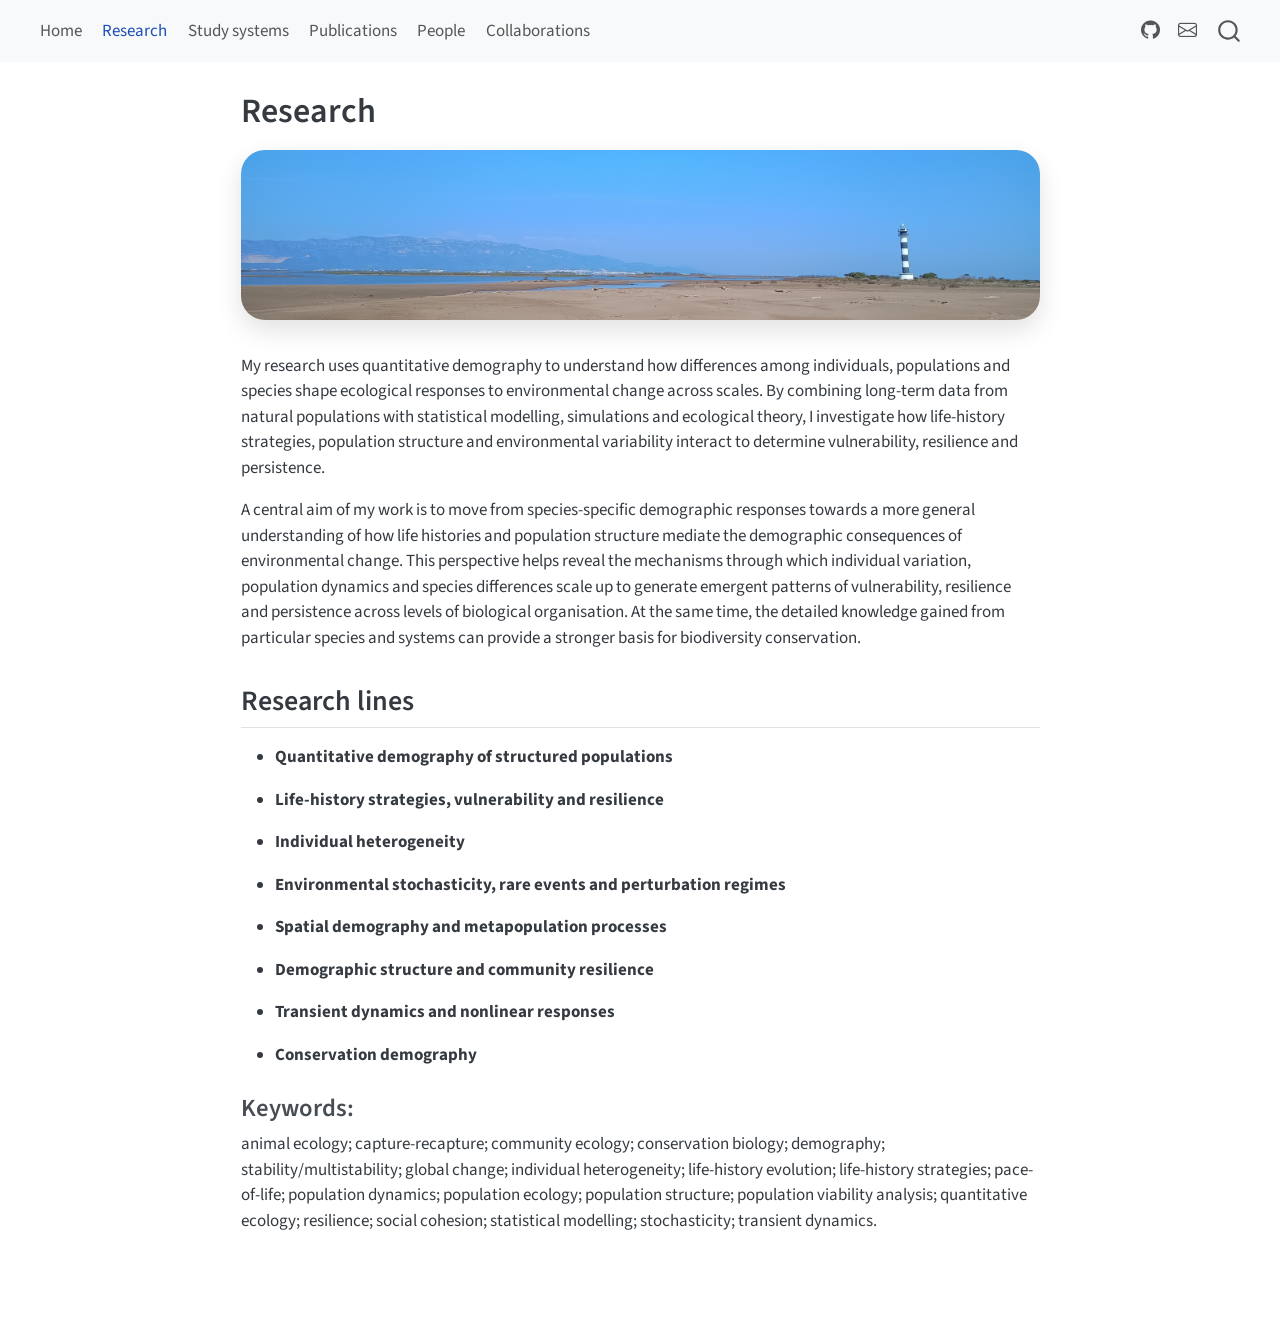
==== docs/about.html @ 69f1d6eb "Initial website" ====
<!DOCTYPE html>
<html xmlns="http://www.w3.org/1999/xhtml" lang="en" xml:lang="en"><head>

<meta charset="utf-8">
<meta name="generator" content="quarto-1.9.37">

<meta name="viewport" content="width=device-width, initial-scale=1.0, user-scalable=yes">

<meta name="description" content="Research interests of Meritxell Genovart in population ecology, demography, life-history strategies, community ecology and conservation biology.">

<title>Research – Meritxell Genovart</title>
<style>
/* Default styles provided by pandoc.
** See https://pandoc.org/MANUAL.html#variables-for-html for config info.
*/
code{white-space: pre-wrap;}
span.smallcaps{font-variant: small-caps;}
div.columns{display: flex; gap: min(4vw, 1.5em);}
div.column{flex: auto; overflow-x: auto;}
div.hanging-indent{margin-left: 1.5em; text-indent: -1.5em;}
ul.task-list{list-style: none;}
ul.task-list li input[type="checkbox"] {
  width: 0.8em;
  margin: 0 0.8em 0.2em -1em; /* quarto-specific, see https://github.com/quarto-dev/quarto-cli/issues/4556 */ 
  vertical-align: middle;
}
</style>


<script src="site_libs/quarto-nav/quarto-nav.js"></script>
<script src="site_libs/quarto-nav/headroom.min.js"></script>
<script src="site_libs/clipboard/clipboard.min.js"></script>
<script src="site_libs/quarto-search/autocomplete.umd.js"></script>
<script src="site_libs/quarto-search/fuse.min.js"></script>
<script src="site_libs/quarto-search/quarto-search.js"></script>
<meta name="quarto:offset" content="./">
<script src="site_libs/quarto-html/quarto.js" type="module"></script>
<script src="site_libs/quarto-html/tabsets/tabsets.js" type="module"></script>
<script src="site_libs/quarto-html/popper.min.js"></script>
<script src="site_libs/quarto-html/tippy.umd.min.js"></script>
<script src="site_libs/quarto-html/anchor.min.js"></script>
<link href="site_libs/quarto-html/tippy.css" rel="stylesheet">
<link href="site_libs/quarto-html/quarto-syntax-highlighting-7f8f88aac4f3542376d5c11b86a4c14d.css" rel="stylesheet" id="quarto-text-highlighting-styles">
<script src="site_libs/bootstrap/bootstrap.min.js"></script>
<link href="site_libs/bootstrap/bootstrap-icons.css" rel="stylesheet">
<link href="site_libs/bootstrap/bootstrap-a0f9fd0d421825b736dc1bbcbcba2219.min.css" rel="stylesheet" append-hash="true" id="quarto-bootstrap" data-mode="light">
<script id="quarto-search-options" type="application/json">{
  "location": "navbar",
  "copy-button": false,
  "collapse-after": 3,
  "panel-placement": "end",
  "type": "overlay",
  "limit": 50,
  "keyboard-shortcut": [
    "f",
    "/",
    "s"
  ],
  "show-item-context": false,
  "language": {
    "search-no-results-text": "No results",
    "search-matching-documents-text": "matching documents",
    "search-copy-link-title": "Copy link to search",
    "search-hide-matches-text": "Hide additional matches",
    "search-more-match-text": "more match in this document",
    "search-more-matches-text": "more matches in this document",
    "search-clear-button-title": "Clear",
    "search-text-placeholder": "",
    "search-detached-cancel-button-title": "Cancel",
    "search-submit-button-title": "Submit",
    "search-label": "Search"
  }
}</script>


<link rel="stylesheet" href="styles.css">
</head>

<body class="nav-fixed fullcontent quarto-light">

<div id="quarto-search-results"></div>
  <header id="quarto-header" class="headroom fixed-top">
    <nav class="navbar navbar-expand-lg " data-bs-theme="dark">
      <div class="navbar-container container-fluid">
            <div id="quarto-search" class="" title="Search"></div>
          <button class="navbar-toggler" type="button" data-bs-toggle="collapse" data-bs-target="#navbarCollapse" aria-controls="navbarCollapse" role="menu" aria-expanded="false" aria-label="Toggle navigation" onclick="if (window.quartoToggleHeadroom) { window.quartoToggleHeadroom(); }">
  <span class="navbar-toggler-icon"></span>
</button>
          <div class="collapse navbar-collapse" id="navbarCollapse">
            <ul class="navbar-nav navbar-nav-scroll me-auto">
  <li class="nav-item">
    <a class="nav-link" href="./index.html"> 
<span class="menu-text">Home</span></a>
  </li>  
  <li class="nav-item">
    <a class="nav-link active" href="./about.html" aria-current="page"> 
<span class="menu-text">Research</span></a>
  </li>  
  <li class="nav-item">
    <a class="nav-link" href="./study-systems.html"> 
<span class="menu-text">Study systems</span></a>
  </li>  
  <li class="nav-item">
    <a class="nav-link" href="./publications.html"> 
<span class="menu-text">Publications</span></a>
  </li>  
  <li class="nav-item">
    <a class="nav-link" href="./people.html"> 
<span class="menu-text">People</span></a>
  </li>  
  <li class="nav-item">
    <a class="nav-link" href="./collaborations.html"> 
<span class="menu-text">Collaborations</span></a>
  </li>  
</ul>
            <ul class="navbar-nav navbar-nav-scroll ms-auto">
  <li class="nav-item compact">
    <a class="nav-link" href="https://github.com/MeritxellGeno"> <i class="bi bi-github" role="img">
</i> 
<span class="menu-text"></span></a>
  </li>  
  <li class="nav-item compact">
    <a class="nav-link" href="mailto:m.genovart@csic.es"> <i class="bi bi-envelope" role="img">
</i> 
<span class="menu-text"></span></a>
  </li>  
</ul>
          </div> <!-- /navcollapse -->
            <div class="quarto-navbar-tools">
</div>
      </div> <!-- /container-fluid -->
    </nav>
</header>
<!-- content -->
<div id="quarto-content" class="quarto-container page-columns page-rows-contents page-layout-article page-navbar">
<!-- sidebar -->
<!-- margin-sidebar -->
    
<!-- main -->
<main class="content" id="quarto-document-content">

<header id="title-block-header" class="quarto-title-block default">
<div class="quarto-title">
<h1 class="title">Research</h1>
</div>



<div class="quarto-title-meta">

    
  
    
  </div>
  


</header>


<div class="page-banner">
<p><img src="images/banners/Far_banya.jpg" class="page-banner-img img-fluid"></p>
</div>
<p>My research uses quantitative demography to understand how differences among individuals, populations and species shape ecological responses to environmental change across scales. By combining long-term data from natural populations with statistical modelling, simulations and ecological theory, I investigate how life-history strategies, population structure and environmental variability interact to determine vulnerability, resilience and persistence.</p>
<p>A central aim of my work is to move from species-specific demographic responses towards a more general understanding of how life histories and population structure mediate the demographic consequences of environmental change. This perspective helps reveal the mechanisms through which individual variation, population dynamics and species differences scale up to generate emergent patterns of vulnerability, resilience and persistence across levels of biological organisation. At the same time, the detailed knowledge gained from particular species and systems can provide a stronger basis for biodiversity conservation.</p>
<section id="research-lines" class="level2">
<h2 class="anchored" data-anchor-id="research-lines">Research lines</h2>
<div class="research-lines">
<ul>
<li><p><strong>Quantitative demography of structured populations</strong> <!-- — demographic variation across individuals, populations, life stages and environments, and its consequences for population dynamics, viability and persistence. --></p></li>
<li><p><strong>Life-history strategies, vulnerability and resilience</strong> <!-- — links between life-history variation, the fast–slow continuum, demographic buffering, demographic compensation and species-specific responses to environmental change. --></p></li>
<li><p><strong>Individual heterogeneity</strong> <!-- — consequences of individual quality, behavioural variation, personality, social cohesion and other sources of heterogeneity for survival, reproduction and population dynamics. --></p></li>
<li><p><strong>Environmental stochasticity, rare events and perturbation regimes</strong> <!-- — demographic and population-level consequences of temporal variability, extreme events, catastrophes and anthropogenic impacts. --></p></li>
<li><p><strong>Spatial demography and metapopulation processes</strong> <!-- — dispersal, prospection, connectivity, source-sink dynamics, colonisation-extinction turnover and spatial structure in natural populations. --></p></li>
<li><p><strong>Demographic structure and community resilience</strong> <!-- — extension of demographic and life-history theory to ecological communities, with emphasis on how population structure, species composition and life-history diversity shape emergent responses to perturbations. --></p></li>
<li><p><strong>Transient dynamics and nonlinear responses</strong> <!-- — Complex ecological dynamics.transient dynamics, nonlinear responses, stability, resilience, tipping points, regime shifts and critical transitions in ecological systems. --></p></li>
<li><p><strong>Conservation demography</strong> <!-- — application of demographic models, long-term individual-based data and population viability analyses to conservation problems, particularly in seabirds, marine megafauna and other threatened taxa. --></p></li>
</ul>
</div>
<section id="keywords" class="level3">
<h3 class="anchored" data-anchor-id="keywords">Keywords:</h3>
<p>animal ecology; capture-recapture; community ecology; conservation biology; demography; stability/multistability; global change; individual heterogeneity; life-history evolution; life-history strategies; pace-of-life; population dynamics; population ecology; population structure; population viability analysis; quantitative ecology; resilience; social cohesion; statistical modelling; stochasticity; transient dynamics.</p>


</section>
</section>

</main> <!-- /main -->
<script id="quarto-html-after-body" type="application/javascript">
  window.document.addEventListener("DOMContentLoaded", function (event) {
    const icon = "";
    const anchorJS = new window.AnchorJS();
    anchorJS.options = {
      placement: 'right',
      icon: icon
    };
    anchorJS.add('.anchored');
    const isCodeAnnotation = (el) => {
      for (const clz of el.classList) {
        if (clz.startsWith('code-annotation-')) {                     
          return true;
        }
      }
      return false;
    }
    const onCopySuccess = function(e) {
      // button target
      const button = e.trigger;
      // don't keep focus
      button.blur();
      // flash "checked"
      button.classList.add('code-copy-button-checked');
      var currentTitle = button.getAttribute("title");
      button.setAttribute("title", "Copied!");
      let tooltip;
      if (window.bootstrap) {
        button.setAttribute("data-bs-toggle", "tooltip");
        button.setAttribute("data-bs-placement", "left");
        button.setAttribute("data-bs-title", "Copied!");
        tooltip = new bootstrap.Tooltip(button, 
          { trigger: "manual", 
            customClass: "code-copy-button-tooltip",
            offset: [0, -8]});
        tooltip.show();    
      }
      setTimeout(function() {
        if (tooltip) {
          tooltip.hide();
          button.removeAttribute("data-bs-title");
          button.removeAttribute("data-bs-toggle");
          button.removeAttribute("data-bs-placement");
        }
        button.setAttribute("title", currentTitle);
        button.classList.remove('code-copy-button-checked');
      }, 1000);
      // clear code selection
      e.clearSelection();
    }
    const getTextToCopy = function(trigger) {
      const outerScaffold = trigger.parentElement.cloneNode(true);
      const codeEl = outerScaffold.querySelector('code');
      for (const childEl of codeEl.children) {
        if (isCodeAnnotation(childEl)) {
          childEl.remove();
        }
      }
      return codeEl.innerText;
    }
    const clipboard = new window.ClipboardJS('.code-copy-button:not([data-in-quarto-modal])', {
      text: getTextToCopy
    });
    clipboard.on('success', onCopySuccess);
    if (window.document.getElementById('quarto-embedded-source-code-modal')) {
      const clipboardModal = new window.ClipboardJS('.code-copy-button[data-in-quarto-modal]', {
        text: getTextToCopy,
        container: window.document.getElementById('quarto-embedded-source-code-modal')
      });
      clipboardModal.on('success', onCopySuccess);
    }
      var localhostRegex = new RegExp(/^(?:http|https):\/\/localhost\:?[0-9]*\//);
      var mailtoRegex = new RegExp(/^mailto:/);
        var filterRegex = new RegExp("https:\/\/meritxellgeno\.github\.io");
      var isInternal = (href) => {
          return filterRegex.test(href) || localhostRegex.test(href) || mailtoRegex.test(href);
      }
      // Inspect non-navigation links and adorn them if external
     var links = window.document.querySelectorAll('a[href]:not(.nav-link):not(.navbar-brand):not(.toc-action):not(.sidebar-link):not(.sidebar-item-toggle):not(.pagination-link):not(.no-external):not([aria-hidden]):not(.dropdown-item):not(.quarto-navigation-tool):not(.about-link)');
      for (var i=0; i<links.length; i++) {
        const link = links[i];
        if (!isInternal(link.href)) {
          // undo the damage that might have been done by quarto-nav.js in the case of
          // links that we want to consider external
          if (link.dataset.originalHref !== undefined) {
            link.href = link.dataset.originalHref;
          }
        }
      }
    function tippyHover(el, contentFn, onTriggerFn, onUntriggerFn) {
      const config = {
        allowHTML: true,
        maxWidth: 500,
        delay: 100,
        arrow: false,
        appendTo: function(el) {
            return el.parentElement;
        },
        interactive: true,
        interactiveBorder: 10,
        theme: 'quarto',
        placement: 'bottom-start',
      };
      if (contentFn) {
        config.content = contentFn;
      }
      if (onTriggerFn) {
        config.onTrigger = onTriggerFn;
      }
      if (onUntriggerFn) {
        config.onUntrigger = onUntriggerFn;
      }
      window.tippy(el, config); 
    }
    const noterefs = window.document.querySelectorAll('a[role="doc-noteref"]');
    for (var i=0; i<noterefs.length; i++) {
      const ref = noterefs[i];
      tippyHover(ref, function() {
        // use id or data attribute instead here
        let href = ref.getAttribute('data-footnote-href') || ref.getAttribute('href');
        try { href = new URL(href).hash; } catch {}
        const id = href.replace(/^#\/?/, "");
        const note = window.document.getElementById(id);
        if (note) {
          return note.innerHTML;
        } else {
          return "";
        }
      });
    }
    const xrefs = window.document.querySelectorAll('a.quarto-xref');
    const processXRef = (id, note) => {
      // Strip column container classes
      const stripColumnClz = (el) => {
        el.classList.remove("page-full", "page-columns");
        if (el.children) {
          for (const child of el.children) {
            stripColumnClz(child);
          }
        }
      }
      stripColumnClz(note)
      if (id === null || id.startsWith('sec-')) {
        // Special case sections, only their first couple elements
        const container = document.createElement("div");
        if (note.children && note.children.length > 2) {
          container.appendChild(note.children[0].cloneNode(true));
          for (let i = 1; i < note.children.length; i++) {
            const child = note.children[i];
            if (child.tagName === "P" && child.innerText === "") {
              continue;
            } else {
              container.appendChild(child.cloneNode(true));
              break;
            }
          }
          if (window.Quarto?.typesetMath) {
            window.Quarto.typesetMath(container);
          }
          return container.innerHTML
        } else {
          if (window.Quarto?.typesetMath) {
            window.Quarto.typesetMath(note);
          }
          return note.innerHTML;
        }
      } else {
        // Remove any anchor links if they are present
        const anchorLink = note.querySelector('a.anchorjs-link');
        if (anchorLink) {
          anchorLink.remove();
        }
        if (window.Quarto?.typesetMath) {
          window.Quarto.typesetMath(note);
        }
        if (note.classList.contains("callout")) {
          return note.outerHTML;
        } else {
          return note.innerHTML;
        }
      }
    }
    for (var i=0; i<xrefs.length; i++) {
      const xref = xrefs[i];
      tippyHover(xref, undefined, function(instance) {
        instance.disable();
        let url = xref.getAttribute('href');
        let hash = undefined; 
        if (url.startsWith('#')) {
          hash = url;
        } else {
          try { hash = new URL(url).hash; } catch {}
        }
        if (hash) {
          const id = hash.replace(/^#\/?/, "");
          const note = window.document.getElementById(id);
          if (note !== null) {
            try {
              const html = processXRef(id, note.cloneNode(true));
              instance.setContent(html);
            } finally {
              instance.enable();
              instance.show();
            }
          } else {
            // See if we can fetch this
            fetch(url.split('#')[0])
            .then(res => res.text())
            .then(html => {
              const parser = new DOMParser();
              const htmlDoc = parser.parseFromString(html, "text/html");
              const note = htmlDoc.getElementById(id);
              if (note !== null) {
                const html = processXRef(id, note);
                instance.setContent(html);
              } 
            }).finally(() => {
              instance.enable();
              instance.show();
            });
          }
        } else {
          // See if we can fetch a full url (with no hash to target)
          // This is a special case and we should probably do some content thinning / targeting
          fetch(url)
          .then(res => res.text())
          .then(html => {
            const parser = new DOMParser();
            const htmlDoc = parser.parseFromString(html, "text/html");
            const note = htmlDoc.querySelector('main.content');
            if (note !== null) {
              // This should only happen for chapter cross references
              // (since there is no id in the URL)
              // remove the first header
              if (note.children.length > 0 && note.children[0].tagName === "HEADER") {
                note.children[0].remove();
              }
              const html = processXRef(null, note);
              instance.setContent(html);
            } 
          }).finally(() => {
            instance.enable();
            instance.show();
          });
        }
      }, function(instance) {
      });
    }
        let selectedAnnoteEl;
        const selectorForAnnotation = ( cell, annotation) => {
          let cellAttr = 'data-code-cell="' + cell + '"';
          let lineAttr = 'data-code-annotation="' +  annotation + '"';
          const selector = 'span[' + cellAttr + '][' + lineAttr + ']';
          return selector;
        }
        const selectCodeLines = (annoteEl) => {
          const doc = window.document;
          const targetCell = annoteEl.getAttribute("data-target-cell");
          const targetAnnotation = annoteEl.getAttribute("data-target-annotation");
          const annoteSpan = window.document.querySelector(selectorForAnnotation(targetCell, targetAnnotation));
          const lines = annoteSpan.getAttribute("data-code-lines").split(",");
          const lineIds = lines.map((line) => {
            return targetCell + "-" + line;
          })
          let top = null;
          let height = null;
          let parent = null;
          if (lineIds.length > 0) {
              //compute the position of the single el (top and bottom and make a div)
              const el = window.document.getElementById(lineIds[0]);
              top = el.offsetTop;
              height = el.offsetHeight;
              parent = el.parentElement.parentElement;
            if (lineIds.length > 1) {
              const lastEl = window.document.getElementById(lineIds[lineIds.length - 1]);
              const bottom = lastEl.offsetTop + lastEl.offsetHeight;
              height = bottom - top;
            }
            if (top !== null && height !== null && parent !== null) {
              // cook up a div (if necessary) and position it 
              let div = window.document.getElementById("code-annotation-line-highlight");
              if (div === null) {
                div = window.document.createElement("div");
                div.setAttribute("id", "code-annotation-line-highlight");
                div.style.position = 'absolute';
                parent.appendChild(div);
              }
              div.style.top = top - 2 + "px";
              div.style.height = height + 4 + "px";
              div.style.left = 0;
              let gutterDiv = window.document.getElementById("code-annotation-line-highlight-gutter");
              if (gutterDiv === null) {
                gutterDiv = window.document.createElement("div");
                gutterDiv.setAttribute("id", "code-annotation-line-highlight-gutter");
                gutterDiv.style.position = 'absolute';
                const codeCell = window.document.getElementById(targetCell);
                const gutter = codeCell.querySelector('.code-annotation-gutter');
                gutter.appendChild(gutterDiv);
              }
              gutterDiv.style.top = top - 2 + "px";
              gutterDiv.style.height = height + 4 + "px";
            }
            selectedAnnoteEl = annoteEl;
          }
        };
        const unselectCodeLines = () => {
          const elementsIds = ["code-annotation-line-highlight", "code-annotation-line-highlight-gutter"];
          elementsIds.forEach((elId) => {
            const div = window.document.getElementById(elId);
            if (div) {
              div.remove();
            }
          });
          selectedAnnoteEl = undefined;
        };
          // Handle positioning of the toggle
      window.addEventListener(
        "resize",
        throttle(() => {
          elRect = undefined;
          if (selectedAnnoteEl) {
            selectCodeLines(selectedAnnoteEl);
          }
        }, 10)
      );
      function throttle(fn, ms) {
      let throttle = false;
      let timer;
        return (...args) => {
          if(!throttle) { // first call gets through
              fn.apply(this, args);
              throttle = true;
          } else { // all the others get throttled
              if(timer) clearTimeout(timer); // cancel #2
              timer = setTimeout(() => {
                fn.apply(this, args);
                timer = throttle = false;
              }, ms);
          }
        };
      }
        // Attach click handler to the DT
        const annoteDls = window.document.querySelectorAll('dt[data-target-cell]');
        for (const annoteDlNode of annoteDls) {
          annoteDlNode.addEventListener('click', (event) => {
            const clickedEl = event.target;
            if (clickedEl !== selectedAnnoteEl) {
              unselectCodeLines();
              const activeEl = window.document.querySelector('dt[data-target-cell].code-annotation-active');
              if (activeEl) {
                activeEl.classList.remove('code-annotation-active');
              }
              selectCodeLines(clickedEl);
              clickedEl.classList.add('code-annotation-active');
            } else {
              // Unselect the line
              unselectCodeLines();
              clickedEl.classList.remove('code-annotation-active');
            }
          });
        }
    const findCites = (el) => {
      const parentEl = el.parentElement;
      if (parentEl) {
        const cites = parentEl.dataset.cites;
        if (cites) {
          return {
            el,
            cites: cites.split(' ')
          };
        } else {
          return findCites(el.parentElement)
        }
      } else {
        return undefined;
      }
    };
    var bibliorefs = window.document.querySelectorAll('a[role="doc-biblioref"]');
    for (var i=0; i<bibliorefs.length; i++) {
      const ref = bibliorefs[i];
      const citeInfo = findCites(ref);
      if (citeInfo) {
        tippyHover(citeInfo.el, function() {
          var popup = window.document.createElement('div');
          citeInfo.cites.forEach(function(cite) {
            var citeDiv = window.document.createElement('div');
            citeDiv.classList.add('hanging-indent');
            citeDiv.classList.add('csl-entry');
            var biblioDiv = window.document.getElementById('ref-' + cite);
            if (biblioDiv) {
              citeDiv.innerHTML = biblioDiv.innerHTML;
            }
            popup.appendChild(citeDiv);
          });
          return popup.innerHTML;
        });
      }
    }
  });
  </script>
</div> <!-- /content -->




</body></html>
---- docs/site_libs/quarto-html/tippy.css ----
.tippy-box[data-animation=fade][data-state=hidden]{opacity:0}[data-tippy-root]{max-width:calc(100vw - 10px)}.tippy-box{position:relative;background-color:#333;color:#fff;border-radius:4px;font-size:14px;line-height:1.4;white-space:normal;outline:0;transition-property:transform,visibility,opacity}.tippy-box[data-placement^=top]>.tippy-arrow{bottom:0}.tippy-box[data-placement^=top]>.tippy-arrow:before{bottom:-7px;left:0;border-width:8px 8px 0;border-top-color:initial;transform-origin:center top}.tippy-box[data-placement^=bottom]>.tippy-arrow{top:0}.tippy-box[data-placement^=bottom]>.tippy-arrow:before{top:-7px;left:0;border-width:0 8px 8px;border-bottom-color:initial;transform-origin:center bottom}.tippy-box[data-placement^=left]>.tippy-arrow{right:0}.tippy-box[data-placement^=left]>.tippy-arrow:before{border-width:8px 0 8px 8px;border-left-color:initial;right:-7px;transform-origin:center left}.tippy-box[data-placement^=right]>.tippy-arrow{left:0}.tippy-box[data-placement^=right]>.tippy-arrow:before{left:-7px;border-width:8px 8px 8px 0;border-right-color:initial;transform-origin:center right}.tippy-box[data-inertia][data-state=visible]{transition-timing-function:cubic-bezier(.54,1.5,.38,1.11)}.tippy-arrow{width:16px;height:16px;color:#333}.tippy-arrow:before{content:"";position:absolute;border-color:transparent;border-style:solid}.tippy-content{position:relative;padding:5px 9px;z-index:1}
---- docs/site_libs/quarto-html/quarto-syntax-highlighting-7f8f88aac4f3542376d5c11b86a4c14d.css ----
/* quarto syntax highlight colors */
:root {
  --quarto-hl-ot-color: #003B4F;
  --quarto-hl-at-color: #657422;
  --quarto-hl-ss-color: #20794D;
  --quarto-hl-an-color: #5E5E5E;
  --quarto-hl-fu-color: #4758AB;
  --quarto-hl-st-color: #20794D;
  --quarto-hl-cf-color: #003B4F;
  --quarto-hl-op-color: #5E5E5E;
  --quarto-hl-er-color: #AD0000;
  --quarto-hl-bn-color: #AD0000;
  --quarto-hl-al-color: #AD0000;
  --quarto-hl-va-color: #111111;
  --quarto-hl-bu-color: inherit;
  --quarto-hl-ex-color: inherit;
  --quarto-hl-pp-color: #AD0000;
  --quarto-hl-in-color: #5E5E5E;
  --quarto-hl-vs-color: #20794D;
  --quarto-hl-wa-color: #5E5E5E;
  --quarto-hl-do-color: #5E5E5E;
  --quarto-hl-im-color: #00769E;
  --quarto-hl-ch-color: #20794D;
  --quarto-hl-dt-color: #AD0000;
  --quarto-hl-fl-color: #AD0000;
  --quarto-hl-co-color: #5E5E5E;
  --quarto-hl-cv-color: #5E5E5E;
  --quarto-hl-cn-color: #8f5902;
  --quarto-hl-sc-color: #5E5E5E;
  --quarto-hl-dv-color: #AD0000;
  --quarto-hl-kw-color: #003B4F;
}

/* other quarto variables */
:root {
  --quarto-font-monospace: SFMono-Regular, Menlo, Monaco, Consolas, "Liberation Mono", "Courier New", monospace;
}

/* syntax highlight based on Pandoc's rules */
pre > code.sourceCode > span {
  color: #003B4F;
}

code.sourceCode > span {
  color: #003B4F;
}

div.sourceCode,
div.sourceCode pre.sourceCode {
  color: #003B4F;
}

/* Normal */
code span {
  color: #003B4F;
}

/* Alert */
code span.al {
  color: #AD0000;
  font-style: inherit;
}

/* Annotation */
code span.an {
  color: #5E5E5E;
  font-style: inherit;
}

/* Attribute */
code span.at {
  color: #657422;
  font-style: inherit;
}

/* BaseN */
code span.bn {
  color: #AD0000;
  font-style: inherit;
}

/* BuiltIn */
code span.bu {
  font-style: inherit;
}

/* ControlFlow */
code span.cf {
  color: #003B4F;
  font-weight: bold;
  font-style: inherit;
}

/* Char */
code span.ch {
  color: #20794D;
  font-style: inherit;
}

/* Constant */
code span.cn {
  color: #8f5902;
  font-style: inherit;
}

/* Comment */
code span.co {
  color: #5E5E5E;
  font-style: inherit;
}

/* CommentVar */
code span.cv {
  color: #5E5E5E;
  font-style: italic;
}

/* Documentation */
code span.do {
  color: #5E5E5E;
  font-style: italic;
}

/* DataType */
code span.dt {
  color: #AD0000;
  font-style: inherit;
}

/* DecVal */
code span.dv {
  color: #AD0000;
  font-style: inherit;
}

/* Error */
code span.er {
  color: #AD0000;
  font-style: inherit;
}

/* Extension */
code span.ex {
  font-style: inherit;
}

/* Float */
code span.fl {
  color: #AD0000;
  font-style: inherit;
}

/* Function */
code span.fu {
  color: #4758AB;
  font-style: inherit;
}

/* Import */
code span.im {
  color: #00769E;
  font-style: inherit;
}

/* Information */
code span.in {
  color: #5E5E5E;
  font-style: inherit;
}

/* Keyword */
code span.kw {
  color: #003B4F;
  font-weight: bold;
  font-style: inherit;
}

/* Operator */
code span.op {
  color: #5E5E5E;
  font-style: inherit;
}

/* Other */
code span.ot {
  color: #003B4F;
  font-style: inherit;
}

/* Preprocessor */
code span.pp {
  color: #AD0000;
  font-style: inherit;
}

/* SpecialChar */
code span.sc {
  color: #5E5E5E;
  font-style: inherit;
}

/* SpecialString */
code span.ss {
  color: #20794D;
  font-style: inherit;
}

/* String */
code span.st {
  color: #20794D;
  font-style: inherit;
}

/* Variable */
code span.va {
  color: #111111;
  font-style: inherit;
}

/* VerbatimString */
code span.vs {
  color: #20794D;
  font-style: inherit;
}

/* Warning */
code span.wa {
  color: #5E5E5E;
  font-style: italic;
}

.prevent-inlining {
  content: "</";
}

/*# sourceMappingURL=789ad8cd35626ba772517505b42a116e.css.map */
---- docs/styles.css ----
/* css styles */
.person {
  display: flex;
  align-items: flex-start;
  gap: 1.5rem;
  margin-bottom: 2rem;
}

.person-photo {
  width: 130px;
  height: 130px;
  object-fit: cover;
  border-radius: 50%;
  flex-shrink: 0;
}

.person-text {
  flex: 1;
}

.person-text h3 {
  margin-top: 0;
}

@media (max-width: 600px) {
  .person {
    flex-direction: column;
  }

  .person-photo {
    width: 110px;
    height: 110px;
  }
}
.home-profile {
  display: flex;
  align-items: flex-start;
  gap: 2rem;
  margin-top: 1rem;
  margin-bottom: 2rem;
}

.home-photo {
  width: 240px;
  height: 240px;
  object-fit: cover;
  border-radius: 50%;
  flex-shrink: 0;

}

.home-text {
  flex: 1;
}

@media (max-width: 700px) {
  .home-profile {
    flex-direction: column;
  }

  .home-photo {
    width: 180px;
    height: 180px;
  }
}
.hero-card {
  background: linear-gradient(135deg, #f7f9fb 0%, #eef4f3 100%);
  border: 1px solid #e3e8ea;
  border-radius: 28px;
  padding: 2rem;
  margin-top: 1rem;
  margin-bottom: 2.5rem;
  box-shadow: 0 12px 30px rgba(0, 0, 0, 0.06);
}

.eyebrow {
  font-size: 0.9rem;
  letter-spacing: 0.03em;
  text-transform: uppercase;
  color: #52706f;
  font-weight: 700;
  margin-bottom: 1rem;
}

.link-pills {
  display: flex;
  flex-wrap: wrap;
  gap: 0.55rem;
  margin-top: 1.2rem;
}

.link-pills a {
  display: inline-block;
  text-decoration: none;
  border: 1px solid #cbd8d7;
  border-radius: 999px;
  padding: 0.35rem 0.75rem;
  background: white;
  color: #274947;
  font-weight: 600;
  font-size: 0.92rem;
}

.link-pills a:hover {
  background: #274947;
  color: white;
  border-color: #274947;
}

.intro-text {
  max-width: 850px;
  font-size: 1.05rem;
  margin-bottom: 1rem;
}

.species-gallery {
  display: grid;
  grid-template-columns: 1.25fr 1fr 1fr;
  gap: 1rem;
  margin-top: 1.2rem;
  margin-bottom: 1.5rem;
}

.species-card {
  position: relative;
  overflow: hidden;
  border-radius: 22px;
  min-height: 170px;
  box-shadow: 0 10px 24px rgba(0, 0, 0, 0.12);
}

.species-card.featured {
  grid-row: span 2;
  min-height: 360px;
}

.species-card img {
  width: 100%;
  height: 100%;
  object-fit: cover;
  transition: transform 0.4s ease;
}

.species-card:hover img {
  transform: scale(1.04);
}

.species-label {
  position: absolute;
  left: 0.8rem;
  bottom: 0.8rem;
  background: rgba(255, 255, 255, 0.88);
  color: #183331;
  font-weight: 700;
  padding: 0.35rem 0.7rem;
  border-radius: 999px;
  font-size: 0.92rem;
}

.section-button {
  margin-top: 0.5rem;
  margin-bottom: 2.5rem;
}

.section-button a {
  display: inline-block;
  text-decoration: none;
  background: #274947;
  color: white;
  padding: 0.65rem 1rem;
  border-radius: 999px;
  font-weight: 700;
}

.section-button a:hover {
  background: #162f2d;
  color: white;
}

@media (max-width: 800px) {
  .species-gallery {
    grid-template-columns: 1fr;
  }

  .species-card,
  .species-card.featured {
    min-height: 230px;
    grid-row: auto;
  }
}
.intro-text {
  max-width: 850px;
  font-size: 1.05rem;
  margin-bottom: 1.2rem;
}

.species-gallery {
  display: grid;
  grid-template-columns: repeat(6, minmax(0, 1fr));
  grid-auto-rows: 155px;
  gap: 1rem;
  margin-top: 1.2rem;
  margin-bottom: 1.5rem;
}

.species-card {
  position: relative;
  display: block;
  overflow: hidden;
  border-radius: 24px;
  text-decoration: none;
  color: inherit;
  background: #e9eeee;
  box-shadow: 0 12px 26px rgba(0, 0, 0, 0.14);
}

.species-1 {
  grid-column: span 3;
  grid-row: span 2;
}

.species-2 {
  grid-column: span 3;
}

.species-3 {
  grid-column: span 1;
}

.species-4 {
  grid-column: span 2;
}

.species-5 {
  grid-column: span 2;
}

.species-6 {
  grid-column: span 4;
}

.species-card img {
  position: absolute;
  inset: 0;
  width: 100%;
  height: 100%;
  max-width: none;
  object-fit: cover;
  object-position: center center;
  transition: transform 0.45s ease, filter 0.45s ease;
}

.species-card:hover img {
  transform: scale(1.05);
  filter: brightness(0.86);
}

.species-label {
  position: absolute;
  left: 0.85rem;
  right: 0.85rem;
  bottom: 0.85rem;
  background: rgba(255, 255, 255, 0.88);
  color: #183331;
  padding: 0.55rem 0.75rem;
  border-radius: 16px;
  line-height: 1.15;
}

.species-label strong {
  display: block;
  font-size: 0.95rem;
}

.species-label span {
  display: block;
  font-size: 0.78rem;
  font-style: italic;
  opacity: 0.8;
  margin-top: 0.15rem;
}

.section-button {
  margin-top: 0.5rem;
  margin-bottom: 2.5rem;
}

.section-button a {
  display: inline-block;
  text-decoration: none;
  background: #274947;
  color: white;
  padding: 0.65rem 1rem;
  border-radius: 999px;
  font-weight: 700;
}

.section-button a:hover {
  background: #162f2d;
  color: white;
}

@media (max-width: 850px) {
  .species-gallery {
    grid-template-columns: 1fr;
    grid-auto-rows: 230px;
  }

  .species-1,
  .species-2,
  .species-3,
  .species-4,
  .species-5,
  .species-6 {
    grid-column: span 1;
    grid-row: span 1;
  }
}
/* --- Study systems mosaic gallery --- */

.species-gallery {
  display: grid;
  grid-template-columns: repeat(6, minmax(0, 1fr));
  grid-auto-rows: 155px;
  gap: 1rem;
  margin-top: 1.4rem;
  margin-bottom: 1.5rem;
}

.species-card {
  position: relative;
  display: block;
  overflow: hidden;
  border-radius: 24px;
  text-decoration: none;
  color: inherit;
  background: #e9eeee;
  box-shadow: 0 12px 26px rgba(0, 0, 0, 0.14);
}

.species-1 {
  grid-column: span 3;
  grid-row: span 2;
}

.species-2 {
  grid-column: span 3;
  grid-row: span 1;
}

.species-3 {
  grid-column: span 2;
  grid-row: span 1;
}

.species-4 {
  grid-column: span 1;
  grid-row: span 1;
}

.species-5 {
  grid-column: span 2;
  grid-row: span 1;
}

.species-6 {
  grid-column: span 4;
  grid-row: span 1;
}

.species-card img {
  position: absolute;
  inset: 0;
  width: 100%;
  height: 100%;
  max-width: none;
  object-fit: cover;
  object-position: center center;
  transition: transform 0.45s ease, filter 0.45s ease;
}

.species-card:hover img {
  transform: scale(1.05);
  filter: brightness(0.86);
}

.species-label {
  position: absolute;
  left: 0.85rem;
  right: 0.85rem;
  bottom: 0.85rem;
  background: rgba(255, 255, 255, 0.88);
  color: #183331;
  padding: 0.55rem 0.75rem;
  border-radius: 16px;
  line-height: 1.15;
  z-index: 2;
}

.species-label strong {
  display: block;
  font-size: 0.95rem;
}

.species-label span {
  display: block;
  font-size: 0.78rem;
  font-style: italic;
  opacity: 0.8;
  margin-top: 0.15rem;
}

.section-button {
  margin-top: 0.5rem;
  margin-bottom: 2.5rem;
}

.section-button a {
  display: inline-block;
  text-decoration: none;
  background: #274947;
  color: white;
  padding: 0.65rem 1rem;
  border-radius: 999px;
  font-weight: 700;
}

.section-button a:hover {
  background: #162f2d;
  color: white;
}

@media (max-width: 850px) {
  .species-gallery {
    grid-template-columns: 1fr;
    grid-auto-rows: 230px;
  }

  .species-1,
  .species-2,
  .species-3,
  .species-4,
  .species-5,
  .species-6 {
    grid-column: span 1;
    grid-row: span 1;
  }
}
/* Hide species names in the home gallery */
.species-label {
  display: none;
}
/* --- Home profile redesign --- */

.home-profile {
  display: grid;
  grid-template-columns: 260px 1fr;
  gap: 2.4rem;
  align-items: start;
}

.profile-sidebar {
  display: flex;
  flex-direction: column;
  align-items: center;
}

.home-photo {
  width: 240px;
  height: 240px;
  object-fit: cover;
  object-position: center center;
  border-radius: 50%;
  flex-shrink: 0;
  margin-bottom: 1.2rem;
}

.profile-links {
  width: 100%;
  display: flex;
  flex-direction: column;
  gap: 0.55rem;
  margin-top: 0.4rem;
}

.profile-links a {
  display: block;
  text-align: center;
  text-decoration: none;
  border: 1px solid #cbd8d7;
  border-radius: 999px;
  padding: 0.45rem 0.75rem;
  background: white;
  color: #274947;
  font-weight: 650;
  font-size: 0.92rem;
  line-height: 1.2;
}

.profile-links a:hover {
  background: #274947;
  color: white;
  border-color: #274947;
}

.home-text {
  max-width: 620px;
}

.eyebrow {
  font-size: 0.9rem;
  letter-spacing: 0.04em;
  text-transform: uppercase;
  color: #52706f;
  font-weight: 800;
  margin-bottom: 1.2rem;
}

@media (max-width: 800px) {
  .home-profile {
    grid-template-columns: 1fr;
  }

  .profile-sidebar {
    align-items: flex-start;
  }

  .profile-links {
    max-width: 300px;
  }
}
/* --- Study systems gallery: final version --- */

.species-gallery {
  display: grid;
  grid-template-columns: repeat(6, minmax(0, 1fr));
  grid-auto-rows: 170px;
  gap: 0.8rem;
  margin-top: 1.4rem;
  margin-bottom: 1.5rem;
}

.species-card {
  position: relative;
  overflow: hidden;
  border-radius: 24px;
  background: #e9eeee;
  box-shadow: 0 12px 26px rgba(0, 0, 0, 0.14);
}

.species-card img {
  width: 100%;
  height: 100%;
  max-width: none;
  object-fit: cover;
  object-position: center center;
  display: block;
}

/* Audouin's gull */
.species-1 {
  grid-column: span 3;
  grid-row: span 2;
}

/* Balearic shearwater */
.species-2 {
  grid-column: span 3;
  grid-row: span 1;
}

/* Shag: smaller */
.species-3 {
  grid-column: span 1;
  grid-row: span 1;
}

/* Calonectris: larger */
.species-4 {
  grid-column: span 2;
  grid-row: span 2;
}

/* Brown bear */
.species-5 {
  grid-column: span 2;
  grid-row: span 1;
}

/* Leatherback turtle */
.species-6 {
  grid-column: span 3;
  grid-row: span 1;
}

/* No hover movement */
.species-card:hover img {
  transform: none;
  filter: none;
}

/* Hide any previous labels, in case old CSS remains */
.species-label {
  display: none;
}

@media (max-width: 850px) {
  .species-gallery {
    grid-template-columns: 1fr;
    grid-auto-rows: 230px;
  }

  .species-1,
  .species-2,
  .species-3,
  .species-4,
  .species-5,
  .species-6 {
    grid-column: span 1;
    grid-row: span 1;
  }
}
/* --- Final corrections: profile buttons + study systems mosaic --- */

/* Profile buttons closer together */
.profile-links {
  gap: 0.18rem;
}

.profile-links p {
  margin: 0;
}

.profile-links a {
  padding: 0.32rem 0.70rem;
  font-size: 0.90rem;
  line-height: 1.1;
}

/* More balanced fixed mosaic */
.species-gallery {
  display: grid;
  grid-template-columns: repeat(7, minmax(0, 1fr));
  grid-template-rows: repeat(3, 165px);
  grid-template-areas:
    "corsa corsa corsa puffinus puffinus puffinus puffinus"
    "corsa corsa corsa shag    shag    calon   calon"
    "bear  bear  baula baula   baula   calon   calon";
  gap: 0.8rem;
  margin-top: 1.4rem;
  margin-bottom: 1.5rem;
}

/* Assign each photo to a fixed position */
.species-1 {
  grid-area: corsa;
}

.species-2 {
  grid-area: puffinus;
}

.species-3 {
  grid-area: shag;
}

.species-4 {
  grid-area: calon;
}

.species-5 {
  grid-area: bear;
}

.species-6 {
  grid-area: baula;
}

/* Image behaviour */
.species-card {
  position: relative;
  overflow: hidden;
  border-radius: 24px;
  background: #e9eeee;
  box-shadow: 0 12px 26px rgba(0, 0, 0, 0.14);
  cursor: default;
}

.species-card img {
  width: 100%;
  height: 100%;
  max-width: none;
  object-fit: cover;
  object-position: center center;
  display: block;
  transition: none !important;
}

/* No movement or darkening on hover */
.species-card:hover img {
  transform: none !important;
  filter: none !important;
}

/* Hide species labels if any old code remains */
.species-label {
  display: none !important;
}

/* Specific framing adjustments */
.species-3 img {
  object-position: center center;
}

.species-4 img {
  object-position: center center;
}

.species-6 img {
  object-position: center center;
}

/* Mobile version */
@media (max-width: 850px) {
  .species-gallery {
    grid-template-columns: 1fr;
    grid-template-rows: none;
    grid-template-areas:
      "corsa"
      "puffinus"
      "shag"
      "calon"
      "bear"
      "baula";
  }

  .species-card {
    min-height: 230px;
  }
}
/* --- Adjust Calonectris framing: make it wider, less vertical --- */

.species-gallery {
  display: grid;
  grid-template-columns: repeat(7, minmax(0, 1fr));
  grid-template-rows: repeat(3, 165px);
  grid-template-areas:
    "corsa corsa corsa puffinus puffinus puffinus puffinus"
    "corsa corsa corsa calon    calon    calon    calon"
    "bear  bear  shag  baula    baula    baula    baula";
  gap: 0.8rem;
}

/* Assign each image to the new fixed position */
.species-1 {
  grid-area: corsa;
}

.species-2 {
  grid-area: puffinus;
}

.species-3 {
  grid-area: shag;
}

.species-4 {
  grid-area: calon;
}

.species-5 {
  grid-area: bear;
}

.species-6 {
  grid-area: baula;
}

/* Calonectris: wider crop, keeps wings better */
.species-4 img {
  object-fit: cover;
  object-position: center center;
}

/* Shag: smaller tile */
.species-3 img {
  object-fit: cover;
  object-position: center center;
}
/* --- Adjust Calonectris framing: make it wider, less vertical --- */

.species-gallery {
  display: grid;
  grid-template-columns: repeat(7, minmax(0, 1fr));
  grid-template-rows: repeat(3, 165px);
  grid-template-areas:
    "corsa corsa corsa puffinus puffinus puffinus puffinus"
    "corsa corsa corsa calon    calon    calon    calon"
    "bear  bear  shag  baula    baula    baula    baula";
  gap: 0.8rem;
}

/* Assign each image to the new fixed position */
.species-1 {
  grid-area: corsa;
}

.species-2 {
  grid-area: puffinus;
}

.species-3 {
  grid-area: shag;
}

.species-4 {
  grid-area: calon;
}

.species-5 {
  grid-area: bear;
}

.species-6 {
  grid-area: baula;
}

/* Calonectris: wider crop, keeps wings better */
.species-4 img {
  object-fit: cover;
  object-position: center center;
}

/* Shag: smaller tile */
.species-3 img {
  object-fit: cover;
  object-position: center center;
}
/* --- No-crop study systems gallery --- */

.species-card {
  display: flex;
  align-items: center;
  justify-content: center;
  overflow: hidden;
  background: #eef4f3;
  border-radius: 24px;
  box-shadow: 0 12px 26px rgba(0, 0, 0, 0.14);
}

.species-card img {
  position: static !important;
  width: 100%;
  height: 100%;
  max-width: 100%;
  object-fit: contain !important;
  object-position: center center;
  display: block;
  transition: none !important;
}

.species-card:hover img {
  transform: none !important;
  filter: none !important;
}

.species-label {
  display: none !important;
}
/* --- STRICT no-crop version for study systems gallery --- */

.species-card {
  position: relative !important;
  display: flex !important;
  align-items: center !important;
  justify-content: center !important;
  overflow: hidden !important;
  background: #eef4f3 !important;
  border-radius: 24px !important;
  box-shadow: 0 12px 26px rgba(0, 0, 0, 0.14) !important;
}

/* Quarto often wraps images inside a paragraph */
.species-card p {
  width: 100% !important;
  height: 100% !important;
  margin: 0 !important;
  display: flex !important;
  align-items: center !important;
  justify-content: center !important;
}

/* Force the whole image to be visible */
.species-card img {
  position: static !important;
  inset: auto !important;
  width: auto !important;
  height: auto !important;
  max-width: 100% !important;
  max-height: 100% !important;
  object-fit: contain !important;
  object-position: center center !important;
  display: block !important;
  transform: none !important;
  filter: none !important;
  transition: none !important;
}

/* No hover movement */
.species-card:hover img {
  transform: none !important;
  filter: none !important;
}
/* --- Study systems gallery: filled aesthetic version --- */

.species-card {
  overflow: hidden !important;
  background: #eef4f3 !important;
}

.species-card p {
  width: 100% !important;
  height: 100% !important;
  margin: 0 !important;
}

.species-card img {
  width: 100% !important;
  height: 100% !important;
  max-width: none !important;
  max-height: none !important;
  object-fit: cover !important;
  object-position: center center !important;
  display: block !important;
}
.species-4 img {
  object-position: center center !important;
}

/* --- Hero-card without background colour --- */

.hero-card {
  background: white !important;
  border: 1px solid #e3e8ea !important;
  box-shadow: 0 10px 28px rgba(0, 0, 0, 0.05) !important;
}
/* --- Minimal hero-card --- */

.hero-card {
  background: transparent !important;
  border: none !important;
  box-shadow: none !important;
  padding: 1rem 0 !important;
}
.profile-links a.extra-space-above {
  margin-top: 0.8rem;
}
/* --- Page banners --- */

.page-hero {
  position: relative;
  min-height: 260px;
  border-radius: 28px;
  overflow: hidden;
  margin-top: 0.5rem;
  margin-bottom: 2.2rem;
  display: flex;
  align-items: flex-end;
  background-size: cover;
  background-position: center center;
  box-shadow: 0 14px 34px rgba(0, 0, 0, 0.16);
}

.page-hero::before {
  content: "";
  position: absolute;
  inset: 0;
  background: linear-gradient(
    180deg,
    rgba(0, 0, 0, 0.10) 0%,
    rgba(0, 0, 0, 0.52) 100%
  );
}

.page-hero-content {
  position: relative;
  padding: 2rem;
  color: white;
  max-width: 760px;
}

.page-hero-content h1 {
  margin: 0 0 0.4rem 0;
  font-size: 2.4rem;
  font-weight: 750;
}

.page-hero-content p {
  margin: 0;
  font-size: 1.05rem;
  line-height: 1.4;
  opacity: 0.95;
}

/* Hide Quarto automatic title only on pages where we add our own banner */
.hide-title #title-block-header {
  display: none;
}

/* Research lines list */

.research-lines-list {
  margin-top: 1.5rem;
}

.research-lines-list li {
  margin-bottom: 1rem;
  padding-left: 0.2rem;
}

.research-lines-list strong {
  color: #1f4442;
}

@media (max-width: 700px) {
  .page-hero {
    min-height: 220px;
    border-radius: 22px;
  }

  .page-hero-content {
    padding: 1.4rem;
  }

  .page-hero-content h1 {
    font-size: 2rem;
  }
}
/* --- Simple page banner without text --- */

.page-banner {
  width: 100%;
  height: 170px;
  border-radius: 24px;
  overflow: hidden;
  margin-top: 0.8rem;
  margin-bottom: 2rem;
  box-shadow: 0 10px 26px rgba(0, 0, 0, 0.12);
}

.page-banner p {
  margin: 0;
  width: 100%;
  height: 100%;
}

.page-banner-img {
  width: 100%;
  height: 100%;
  max-width: none;
  object-fit: cover;
  object-position: center center;
  display: block;
}
/* --- Collaborators page --- */

.collaborator-grid {
  display: grid;
  grid-template-columns: repeat(auto-fit, minmax(190px, 1fr));
  gap: 1.4rem;
  margin-top: 1.6rem;
  margin-bottom: 2rem;
}

.collaborator-card {
  background: white;
  border: 1px solid #e3e8ea;
  border-radius: 22px;
  padding: 1.3rem 1rem;
  text-align: center;
  box-shadow: 0 8px 22px rgba(0, 0, 0, 0.055);
  transition: transform 0.2s ease, box-shadow 0.2s ease;
}

.collaborator-card:hover {
  transform: translateY(-3px);
  box-shadow: 0 12px 28px rgba(0, 0, 0, 0.09);
}

.collaborator-photo {
  width: 125px;
  height: 125px;
  object-fit: cover;
  object-position: center center;
  border-radius: 50%;
  margin-bottom: 0.8rem;
}

.collaborator-card h3 {
  margin-top: 0.2rem;
  margin-bottom: 0.35rem;
  font-size: 1.05rem;
}

.collaborator-affiliation {
  font-size: 0.92rem;
  color: #526463;
  line-height: 1.3;
}
/* --- Home explore cards --- */

.explore-grid {
  display: grid;
  grid-template-columns: repeat(2, minmax(0, 1fr));
  gap: 1rem;
  margin-top: 1.2rem;
  margin-bottom: 2rem;
}

.explore-card {
  background: white;
  border: 1px solid #e3e8ea;
  border-radius: 22px;
  padding: 1.2rem 1.3rem;
  box-shadow: 0 8px 22px rgba(0, 0, 0, 0.045);
}

.explore-card h3 {
  margin-top: 0;
  margin-bottom: 0.45rem;
}

.explore-card h3 a {
  text-decoration: none;
  color: #244846;
}

.explore-card h3 a:hover {
  color: #4d9bad;
}

.explore-card p {
  margin-bottom: 0;
  color: #445452;
}

@media (max-width: 750px) {
  .explore-grid {
    grid-template-columns: 1fr;
  }
}
.home-photo-strip {
  display: grid;
  grid-template-columns: 1.2fr 1.8fr 1.3fr 1fr 1.3fr;
  gap: 0.35rem;
  height: 145px;
  margin-top: 1.6rem;
  margin-bottom: 2.2rem;
  border-radius: 24px;
  overflow: hidden;
  box-shadow: 0 10px 26px rgba(0, 0, 0, 0.11);
}
/* --- Home photo strip: 5 images, no shag --- */

.home-photo-strip {
  display: grid !important;
  grid-template-columns: 1.4fr 1.9fr 1.4fr 1fr 1.3fr !important;
  gap: 0.35rem !important;
  height: 145px !important;
  margin-top: 1.6rem !important;
  margin-bottom: 2.2rem !important;
  border-radius: 24px !important;
  overflow: hidden !important;
  box-shadow: 0 10px 26px rgba(0, 0, 0, 0.11) !important;
  background: transparent !important;
}

.home-photo-strip p {
  margin: 0 !important;
  padding: 0 !important;
  width: 100% !important;
  height: 145px !important;
  overflow: hidden !important;
}

.home-photo-strip img {
  width: 100% !important;
  height: 145px !important;
  max-width: none !important;
  object-fit: cover !important;
  object-position: center center !important;
  display: block !important;
}
/* --- Study systems collage --- */

.study-collage {
  display: grid;
  grid-template-columns: repeat(6, minmax(0, 1fr));
  grid-template-rows: repeat(2, 210px);
  grid-template-areas:
    "banya banya banya pantaleu pantaleu salines"
    "banya banya banya raul     dyn      dyn";
  gap: 0.55rem;
  margin-top: 1.2rem;
  margin-bottom: 2.2rem;
  border-radius: 26px;
  overflow: hidden;
  box-shadow: 0 12px 30px rgba(0, 0, 0, 0.13);
}

.study-tile {
  overflow: hidden;
  background: #eef4f3;
}

.study-tile p {
  margin: 0 !important;
  width: 100%;
  height: 100%;
}

.study-tile img {
  width: 100% !important;
  height: 100% !important;
  max-width: none !important;
  object-fit: cover !important;
  object-position: center center !important;
  display: block !important;
}

/* Position of each image in the collage */

.study-banya {
  grid-area: banya;
}

.study-pantaleu {
  grid-area: pantaleu;
}

.study-salines {
  grid-area: salines;
}

.study-raul {
  grid-area: raul;
}

.study-dyn {
  grid-area: dyn;
}

/* If DynamicalStability is a figure/diagram, avoid cropping it */
.study-dyn img {
  object-fit: contain !important;
  background: white;
  padding: 0.5rem;
  box-sizing: border-box;
}

/* Mobile version */

@media (max-width: 800px) {
  .study-collage {
    grid-template-columns: 1fr;
    grid-template-rows: none;
    grid-template-areas:
      "banya"
      "pantaleu"
      "salines"
      "raul"
      "dyn";
  }

  .study-tile {
    height: 210px;
  }
}
/* --- Study systems collage --- */

.study-collage {
  display: grid;
  grid-template-columns: repeat(6, minmax(0, 1fr));
  grid-template-rows: repeat(2, 210px);
  grid-template-areas:
    "banya banya banya pantaleu pantaleu salines"
    "banya banya banya raul     dyn      dyn";
  gap: 0.55rem;
  margin-top: 1.6rem;
  margin-bottom: 2.2rem;
  border-radius: 26px;
  overflow: hidden;
  box-shadow: 0 12px 30px rgba(0, 0, 0, 0.13);
}

.study-tile {
  overflow: hidden;
  background: #eef4f3;
}

.study-tile p {
  margin: 0 !important;
  width: 100% !important;
  height: 100% !important;
}

.study-tile img {
  width: 100% !important;
  height: 100% !important;
  max-width: none !important;
  object-fit: cover !important;
  object-position: center center !important;
  display: block !important;
}

.study-banya {
  grid-area: banya;
}

.study-pantaleu {
  grid-area: pantaleu;
}

.study-salines {
  grid-area: salines;
}

.study-raul {
  grid-area: raul;
}

.study-dyn {
  grid-area: dyn;
}

/* If DynamicalStability is a diagram, keep it visible rather than cropped */
.study-dyn img {
  object-fit: contain !important;
  background: white;
  padding: 0.5rem;
  box-sizing: border-box;
}

@media (max-width: 800px) {
  .study-collage {
    grid-template-columns: 1fr;
    grid-template-rows: none;
    grid-template-areas:
      "banya"
      "pantaleu"
      "salines"
      "raul"
      "dyn";
  }

  .study-tile {
    height: 210px;
  }
}
/* --- Study systems collage: 12-photo balanced mosaic --- */

.study-collage {
  display: grid;
  grid-template-columns: repeat(8, minmax(0, 1fr));
  grid-template-rows: repeat(3, 165px);
  grid-template-areas:
    "s1  s1  s2  s2  s3  s3  s4  s5"
    "s6  s7  s7  s8  s8  s9  s9  s5"
    "s6  s10 s10 s11 s11 s12 s12 s12";
  gap: 0.55rem;
  margin-top: 1.6rem;
  margin-bottom: 2.2rem;
  border-radius: 26px;
  overflow: hidden;
  box-shadow: 0 12px 30px rgba(0, 0, 0, 0.13);
}

.study-tile {
  overflow: hidden;
  background: #eef4f3;
}

.study-tile p {
  margin: 0 !important;
  width: 100% !important;
  height: 100% !important;
}

.study-tile img {
  width: 100% !important;
  height: 100% !important;
  max-width: none !important;
  object-fit: cover !important;
  object-position: center center !important;
  display: block !important;
}

/* Assign each photo to the mosaic */
.study-1  { grid-area: s1; }
.study-2  { grid-area: s2; }
.study-3  { grid-area: s3; }
.study-4  { grid-area: s4; }
.study-5  { grid-area: s5; }
.study-6  { grid-area: s6; }
.study-7  { grid-area: s7; }
.study-8  { grid-area: s8; }
.study-9  { grid-area: s9; }
.study-10 { grid-area: s10; }
.study-11 { grid-area: s11; }
.study-12 { grid-area: s12; }

/* If DynamicalStability is a figure/diagram, keep it more visible */
.study-5 img {
  object-fit: contain !important;
  background: white;
  padding: 0.35rem;
  box-sizing: border-box;
}

/* Optional framing adjustments */
.study-4 img {
  object-position: center center !important;
}

.study-11 img {
  object-position: center center !important;
}

.study-12 img {
  object-position: center center !important;
}

/* Mobile version */
@media (max-width: 800px) {
  .study-collage {
    grid-template-columns: 1fr 1fr;
    grid-template-rows: none;
    grid-template-areas: none;
  }

  .study-1, .study-2, .study-3, .study-4, .study-5, .study-6,
  .study-7, .study-8, .study-9, .study-10, .study-11, .study-12 {
    grid-area: auto !important;
  }

  .study-tile {
    height: 180px;
  }
}
/* --- Study systems auto-scrolling carousel --- */

.study-carousel {
  width: 100%;
  overflow: hidden;
  margin-top: 1.6rem;
  margin-bottom: 2.4rem;
  border-radius: 26px;
  background: #f5f7f7;
  box-shadow: 0 12px 30px rgba(0, 0, 0, 0.12);
  padding: 0.7rem;
}

.study-carousel-track {
  display: flex;
  gap: 0.7rem;
  width: max-content;
  animation: study-scroll 90s linear infinite;
}

.study-carousel:hover .study-carousel-track {
  animation-play-state: paused;
}

.study-slide {
  flex: 0 0 31vw;
  max-width: 360px;
  min-width: 300px;
  height: 220px;
  border-radius: 20px;
  overflow: hidden;
  background: white;
  display: flex;
  align-items: center;
  justify-content: center;
}

.study-slide p {
  margin: 0 !important;
  width: 100%;
  height: 100%;
  display: flex;
  align-items: center;
  justify-content: center;
}

.study-slide img {
  width: 100% !important;
  height: 100% !important;
  max-width: 100% !important;
  max-height: 100% !important;
  object-fit: contain !important;
  object-position: center center !important;
  display: block !important;
}

/* Smooth infinite movement */
@keyframes study-scroll {
  from {
    transform: translateX(0);
  }
  to {
    transform: translateX(-50%);
  }
}

/* Mobile version */
@media (max-width: 800px) {
  .study-slide {
    flex: 0 0 80vw;
    min-width: 260px;
    height: 190px;
  }

  .study-carousel-track {
    animation-duration: 80s;
  }
}
/* --- Slower study systems carousel --- */

.study-carousel-track {
  animation: study-scroll 150s linear infinite !important;
}

@media (max-width: 800px) {
  .study-carousel-track {
    animation: study-scroll 150s linear infinite !important;
  }
}
/* --- Home text, keywords and contact block --- */

.home-text {
  max-width: 650px;
}

.research-tags {
  margin-top: 1.4rem;
  margin-bottom: 1.4rem;
}

.research-tags p {
  display: flex;
  flex-wrap: wrap;
  gap: 0.45rem;
  margin: 0;
}

.research-tag {
  display: inline-block;
  padding: 0.34rem 0.68rem;
  border-radius: 999px;
  background: #d8eef4;
  border: 1px solid #5fa9b8;
  color: #1f4d58;
  font-size: 0.82rem;
  font-weight: 700;
  letter-spacing: 0.01em;
}

/* Small colour variation so the tags feel less flat */
.research-tag:nth-child(2n) {
  background: #e7f1df;
  border-color: #8cab68;
  color: #405b2f;
}

.research-tag:nth-child(3n) {
  background: #f4e7d8;
  border-color: #c28a55;
  color: #6a4323;
}

.contact-info {
  margin-top: 1.4rem;
  padding-top: 1rem;
  border-top: 1px solid #d8e3e5;
  color: #293536;
}

.contact-info p {
  margin: 0;
  line-height: 1.55;
}

.contact-info a {
  color: #1f6675;
  text-decoration: none;
  font-weight: 600;
}

.contact-info a:hover {
  text-decoration: underline;
}
/* --- Home research tags --- */

.research-tags {
  margin-top: 1.4rem;
  margin-bottom: 1.4rem;
}

.research-tags p {
  display: flex;
  flex-wrap: wrap;
  gap: 0.45rem;
  margin: 0;
}

.research-tag {
  display: inline-block;
  padding: 0.34rem 0.68rem;
  border-radius: 999px;
  font-size: 0.82rem;
  font-weight: 700;
  letter-spacing: 0.01em;
  text-decoration: none;
}

/* Individual tag colours */

.tag-population {
  background: #c8e8f1;
  border: 1px solid #4d9bad;
  color: #143f4a;
}

.tag-demography {
  background: #d8eef4;
  border: 1px solid #5fa9b8;
  color: #1f4d58;
}

.tag-lifehistory {
  background: #dcebe7;
  border: 1px solid #6ea094;
  color: #234d45;
}

.tag-resilience {
  background: #e4edf1;
  border: 1px solid #7ea0aa;
  color: #263f46;
}

.tag-biodiversity {
  background: #dcefe3;
  border: 1px solid #78a986;
  color: #294b35;
}

.tag-conservation {
  background:  #dcefe3;
  border: 1px solid #78a986;
  color:  #294b35;
}
.tag-population,
.tag-demography,
.tag-lifehistory,
.tag-resilience,
.tag-biodiversity,
.tag-conservation {
  background: #c8e8f1;
  border: 1px solid #4d9bad;
  color: #143f4a;
}
/* --- Final correction for Biodiversity and Conservation tags --- */
.tag-population {
 background: #dcefe3 !important;
  border: 1px solid #78a986 !important;
  color: #294b35 !important;
}

.tag-demography {
  background: #dcefe3 !important;
  border: 1px solid #78a986 !important;
  color: #294b35 !important;
}

.tag-lifehistory {
  background: #dcefe3 !important;
  border: 1px solid #78a986 !important;
  color: #294b35 !important;
}

.tag-resilience {
  background: #dcefe3 !important;
  border: 1px solid #78a986 !important;
  color: #294b35 !important;
}

.tag-biodiversity {
  background: #dcefe3 !important;
  border: 1px solid #78a986 !important;
  color: #294b35 !important;
}

.tag-conservation {
  background: #dcefe3 !important;
  border: 1px solid #78a986 !important;
  color: #294b35 !important;
}
/* --- Centre collaborator cards content --- */

.collaborator-card {
  text-align: center !important;
  display: flex !important;
  flex-direction: column !important;
  align-items: center !important;
}

.collaborator-photo {
  display: block !important;
  margin-left: auto !important;
  margin-right: auto !important;
}

.collaborator-card h3 {
  width: 100% !important;
  text-align: center !important;
  margin-left: auto !important;
  margin-right: auto !important;
  margin-top: 0.2rem !important;
  margin-bottom: 0.35rem !important;
}

.collaborator-affiliation {
  width: 100% !important;
  text-align: center !important;
}

.collaborator-affiliation p {
  text-align: center !important;
  margin-left: auto !important;
  margin-right: auto !important;
}
.collaborator-name {
  width: 100% !important;
  margin-top: 1rem !important;
  margin-bottom: 0.35rem !important;
  padding: 0 !important;
  text-align: center !important;
  font-size: 1.05rem !important;
  font-weight: 700 !important;
  line-height: 1.25 !important;
  color: #2c3e43 !important;
}
/* --- More compact collaborator cards --- */

.collaborator-grid {
  align-items: start !important;
  gap: 1.2rem !important;
}

.collaborator-card {
  padding: 1.05rem 0.9rem !important;
  min-height: auto !important;
}

.collaborator-photo {
  width: 115px !important;
  height: 115px !important;
  margin-bottom: 0.6rem !important;
}

.collaborator-name {
  margin-top: 0.45rem !important;
  margin-bottom: 0.25rem !important;
  font-size: 1.05rem !important;
  font-weight: 700 !important;
  line-height: 1.2 !important;
}

.collaborator-name p {
  margin: 0 !important;
}

.collaborator-affiliation {
  margin-top: 0.15rem !important;
  font-size: 0.92rem !important;
  line-height: 1.25 !important;
}

.collaborator-affiliation p {
  margin-top: 0.25rem !important;
  margin-bottom: 0.25rem !important;
}
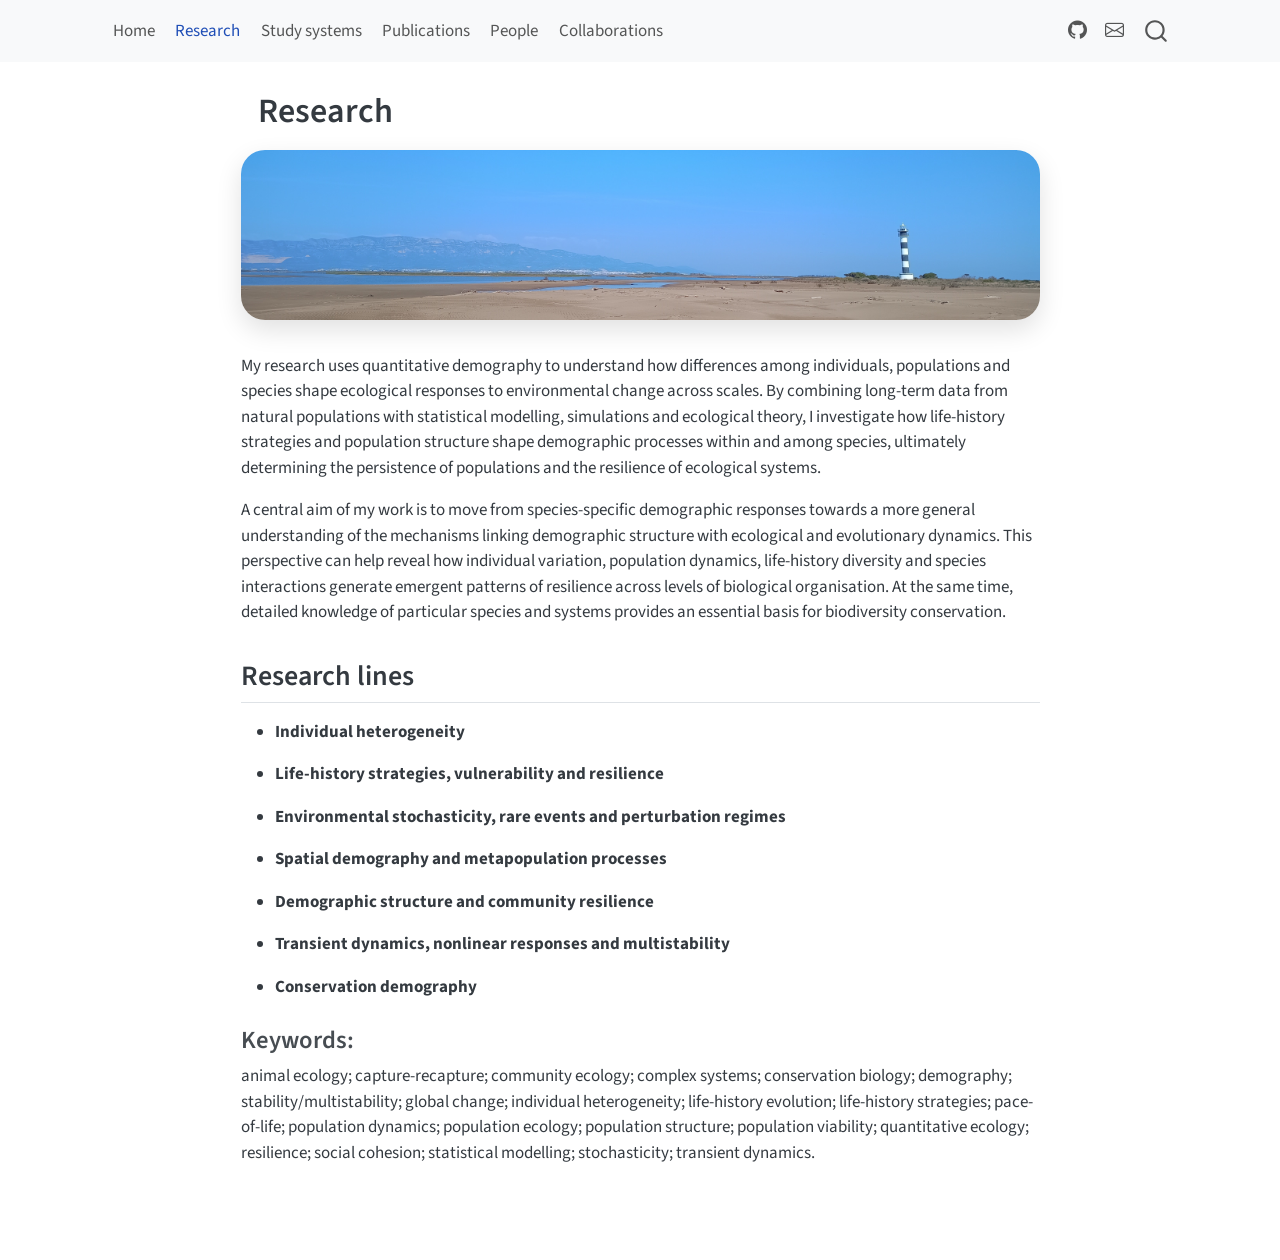
==== commit 78e51cf3: "Update website" ====
--- a/docs/about.html
+++ b/docs/about.html
@@ -161,25 +161,24 @@
 <div class="page-banner">
 <p><img src="images/banners/Far_banya.jpg" class="page-banner-img img-fluid"></p>
 </div>
-<p>My research uses quantitative demography to understand how differences among individuals, populations and species shape ecological responses to environmental change across scales. By combining long-term data from natural populations with statistical modelling, simulations and ecological theory, I investigate how life-history strategies, population structure and environmental variability interact to determine vulnerability, resilience and persistence.</p>
-<p>A central aim of my work is to move from species-specific demographic responses towards a more general understanding of how life histories and population structure mediate the demographic consequences of environmental change. This perspective helps reveal the mechanisms through which individual variation, population dynamics and species differences scale up to generate emergent patterns of vulnerability, resilience and persistence across levels of biological organisation. At the same time, the detailed knowledge gained from particular species and systems can provide a stronger basis for biodiversity conservation.</p>
+<p>My research uses quantitative demography to understand how differences among individuals, populations and species shape ecological responses to environmental change across scales. By combining long-term data from natural populations with statistical modelling, simulations and ecological theory, I investigate how life-history strategies and population structure shape demographic processes within and among species, ultimately determining the persistence of populations and the resilience of ecological systems.</p>
+<p>A central aim of my work is to move from species-specific demographic responses towards a more general understanding of the mechanisms linking demographic structure with ecological and evolutionary dynamics. This perspective can help reveal how individual variation, population dynamics, life-history diversity and species interactions generate emergent patterns of resilience across levels of biological organisation. At the same time, detailed knowledge of particular species and systems provides an essential basis for biodiversity conservation.</p>
 <section id="research-lines" class="level2">
 <h2 class="anchored" data-anchor-id="research-lines">Research lines</h2>
 <div class="research-lines">
 <ul>
-<li><p><strong>Quantitative demography of structured populations</strong> <!-- — demographic variation across individuals, populations, life stages and environments, and its consequences for population dynamics, viability and persistence. --></p></li>
+<li><p><strong>Individual heterogeneity</strong> <!-- — consequences of individual quality, behavioural variation, personality, social cohesion and other sources of heterogeneity for survival, reproduction and population dynamics. --></p></li>
 <li><p><strong>Life-history strategies, vulnerability and resilience</strong> <!-- — links between life-history variation, the fast–slow continuum, demographic buffering, demographic compensation and species-specific responses to environmental change. --></p></li>
-<li><p><strong>Individual heterogeneity</strong> <!-- — consequences of individual quality, behavioural variation, personality, social cohesion and other sources of heterogeneity for survival, reproduction and population dynamics. --></p></li>
 <li><p><strong>Environmental stochasticity, rare events and perturbation regimes</strong> <!-- — demographic and population-level consequences of temporal variability, extreme events, catastrophes and anthropogenic impacts. --></p></li>
 <li><p><strong>Spatial demography and metapopulation processes</strong> <!-- — dispersal, prospection, connectivity, source-sink dynamics, colonisation-extinction turnover and spatial structure in natural populations. --></p></li>
 <li><p><strong>Demographic structure and community resilience</strong> <!-- — extension of demographic and life-history theory to ecological communities, with emphasis on how population structure, species composition and life-history diversity shape emergent responses to perturbations. --></p></li>
-<li><p><strong>Transient dynamics and nonlinear responses</strong> <!-- — Complex ecological dynamics.transient dynamics, nonlinear responses, stability, resilience, tipping points, regime shifts and critical transitions in ecological systems. --></p></li>
+<li><p><strong>Transient dynamics, nonlinear responses and multistability </strong> <!-- — Complex ecological dynamics.transient dynamics, nonlinear responses, stability, resilience, tipping points, regime shifts and critical transitions in ecological systems. --></p></li>
 <li><p><strong>Conservation demography</strong> <!-- — application of demographic models, long-term individual-based data and population viability analyses to conservation problems, particularly in seabirds, marine megafauna and other threatened taxa. --></p></li>
 </ul>
 </div>
 <section id="keywords" class="level3">
 <h3 class="anchored" data-anchor-id="keywords">Keywords:</h3>
-<p>animal ecology; capture-recapture; community ecology; conservation biology; demography; stability/multistability; global change; individual heterogeneity; life-history evolution; life-history strategies; pace-of-life; population dynamics; population ecology; population structure; population viability analysis; quantitative ecology; resilience; social cohesion; statistical modelling; stochasticity; transient dynamics.</p>
+<p>animal ecology; capture-recapture; community ecology; complex systems; conservation biology; demography; stability/multistability; global change; individual heterogeneity; life-history evolution; life-history strategies; pace-of-life; population dynamics; population ecology; population structure; population viability; quantitative ecology; resilience; social cohesion; statistical modelling; stochasticity; transient dynamics.</p>
 
 
 </section>
--- a/docs/styles.css
+++ b/docs/styles.css
@@ -1701,8 +1701,23 @@
   border: 1px solid #78a986 !important;
   color: #294b35 !important;
 }
-
+.tag-complex {
+  background: #dcefe3 !important;
+  border: 1px solid #78a986 !important;
+  color: #294b35 !important;
+}
+.tag-evolution {
+  background: #dcefe3 !important;
+  border: 1px solid #78a986 !important;
+  color: #294b35 !important;
+}
 .tag-conservation {
+  background: #dcefe3 !important;
+  border: 1px solid #78a986 !important;
+  color: #294b35 !important;
+}
+}
+.tag-stochasticity {
   background: #dcefe3 !important;
   border: 1px solid #78a986 !important;
   color: #294b35 !important;
@@ -1791,4 +1806,20 @@
 .collaborator-affiliation p {
   margin-top: 0.25rem !important;
   margin-bottom: 0.25rem !important;
-}+}
+/* --- Align navbar with page content --- */
+
+.navbar .container-fluid {
+  max-width: 1100px !important;
+  margin-left: auto !important;
+  margin-right: auto !important;
+}
+/* --- Align page titles with main content --- */
+
+#title-block-header {
+  max-width: 980px !important;
+  margin-left: auto !important;
+  margin-right: auto !important;
+  padding-left: 1rem !important;
+  padding-right: 1rem !important;
+}
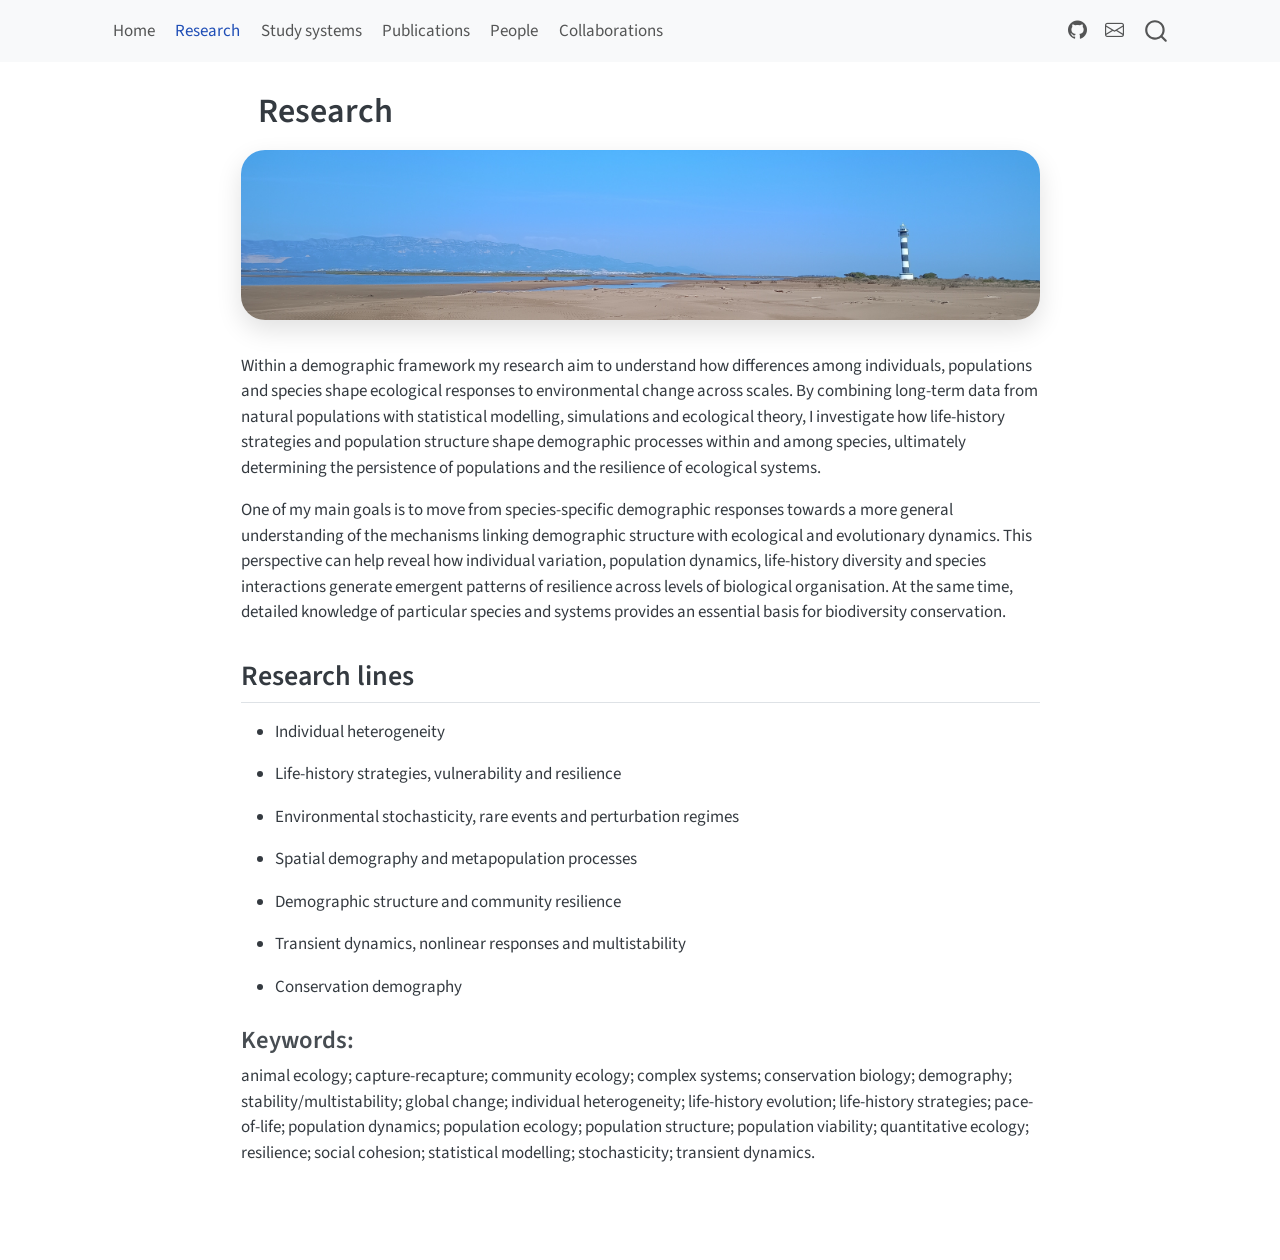
==== commit aa6fb193: "Update website" ====
--- a/docs/about.html
+++ b/docs/about.html
@@ -161,19 +161,19 @@
 <div class="page-banner">
 <p><img src="images/banners/Far_banya.jpg" class="page-banner-img img-fluid"></p>
 </div>
-<p>My research uses quantitative demography to understand how differences among individuals, populations and species shape ecological responses to environmental change across scales. By combining long-term data from natural populations with statistical modelling, simulations and ecological theory, I investigate how life-history strategies and population structure shape demographic processes within and among species, ultimately determining the persistence of populations and the resilience of ecological systems.</p>
-<p>A central aim of my work is to move from species-specific demographic responses towards a more general understanding of the mechanisms linking demographic structure with ecological and evolutionary dynamics. This perspective can help reveal how individual variation, population dynamics, life-history diversity and species interactions generate emergent patterns of resilience across levels of biological organisation. At the same time, detailed knowledge of particular species and systems provides an essential basis for biodiversity conservation.</p>
+<p>Within a demographic framework my research aim to understand how differences among individuals, populations and species shape ecological responses to environmental change across scales. By combining long-term data from natural populations with statistical modelling, simulations and ecological theory, I investigate how life-history strategies and population structure shape demographic processes within and among species, ultimately determining the persistence of populations and the resilience of ecological systems.</p>
+<p>One of my main goals is to move from species-specific demographic responses towards a more general understanding of the mechanisms linking demographic structure with ecological and evolutionary dynamics. This perspective can help reveal how individual variation, population dynamics, life-history diversity and species interactions generate emergent patterns of resilience across levels of biological organisation. At the same time, detailed knowledge of particular species and systems provides an essential basis for biodiversity conservation.</p>
 <section id="research-lines" class="level2">
 <h2 class="anchored" data-anchor-id="research-lines">Research lines</h2>
 <div class="research-lines">
 <ul>
-<li><p><strong>Individual heterogeneity</strong> <!-- — consequences of individual quality, behavioural variation, personality, social cohesion and other sources of heterogeneity for survival, reproduction and population dynamics. --></p></li>
-<li><p><strong>Life-history strategies, vulnerability and resilience</strong> <!-- — links between life-history variation, the fast–slow continuum, demographic buffering, demographic compensation and species-specific responses to environmental change. --></p></li>
-<li><p><strong>Environmental stochasticity, rare events and perturbation regimes</strong> <!-- — demographic and population-level consequences of temporal variability, extreme events, catastrophes and anthropogenic impacts. --></p></li>
-<li><p><strong>Spatial demography and metapopulation processes</strong> <!-- — dispersal, prospection, connectivity, source-sink dynamics, colonisation-extinction turnover and spatial structure in natural populations. --></p></li>
-<li><p><strong>Demographic structure and community resilience</strong> <!-- — extension of demographic and life-history theory to ecological communities, with emphasis on how population structure, species composition and life-history diversity shape emergent responses to perturbations. --></p></li>
-<li><p><strong>Transient dynamics, nonlinear responses and multistability </strong> <!-- — Complex ecological dynamics.transient dynamics, nonlinear responses, stability, resilience, tipping points, regime shifts and critical transitions in ecological systems. --></p></li>
-<li><p><strong>Conservation demography</strong> <!-- — application of demographic models, long-term individual-based data and population viability analyses to conservation problems, particularly in seabirds, marine megafauna and other threatened taxa. --></p></li>
+<li><p>Individual heterogeneity <!-- — consequences of individual quality, behavioural variation, personality, social cohesion and other sources of heterogeneity for survival, reproduction and population dynamics. --></p></li>
+<li><p>Life-history strategies, vulnerability and resilience <!-- — links between life-history variation, the fast–slow continuum, demographic buffering, demographic compensation and species-specific responses to environmental change. --></p></li>
+<li><p>Environmental stochasticity, rare events and perturbation regimes <!-- — demographic and population-level consequences of temporal variability, extreme events, catastrophes and anthropogenic impacts. --></p></li>
+<li><p>Spatial demography and metapopulation processes <!-- — dispersal, prospection, connectivity, source-sink dynamics, colonisation-extinction turnover and spatial structure in natural populations. --></p></li>
+<li><p>Demographic structure and community resilience <!-- — extension of demographic and life-history theory to ecological communities, with emphasis on how population structure, species composition and life-history diversity shape emergent responses to perturbations. --></p></li>
+<li><p>Transient dynamics, nonlinear responses and multistability <!-- — Complex ecological dynamics.transient dynamics, nonlinear responses, stability, resilience, tipping points, regime shifts and critical transitions in ecological systems. --></p></li>
+<li><p>Conservation demography <!-- — application of demographic models, long-term individual-based data and population viability analyses to conservation problems, particularly in seabirds, marine megafauna and other threatened taxa. --></p></li>
 </ul>
 </div>
 <section id="keywords" class="level3">
--- a/docs/styles.css
+++ b/docs/styles.css
@@ -1823,3 +1823,35 @@
   padding-left: 1rem !important;
   padding-right: 1rem !important;
 }
+/* --- Species sections with small left image --- */
+
+.species-text {
+  margin-bottom: 2.2rem;
+}
+
+.species-photo-left {
+  float: left;
+  width: 180px;
+  height: 130px;
+  object-fit: cover;
+  object-position: center center;
+  border-radius: 18px;
+  margin: 0.25rem 1.2rem 0.6rem 0;
+  box-shadow: 0 8px 22px rgba(0, 0, 0, 0.12);
+}
+
+.species-text::after {
+  content: "";
+  display: block;
+  clear: both;
+}
+
+@media (max-width: 650px) {
+  .species-photo-left {
+    float: none;
+    width: 100%;
+    height: auto;
+    max-height: 220px;
+    margin: 0.4rem 0 1rem 0;
+  }
+}
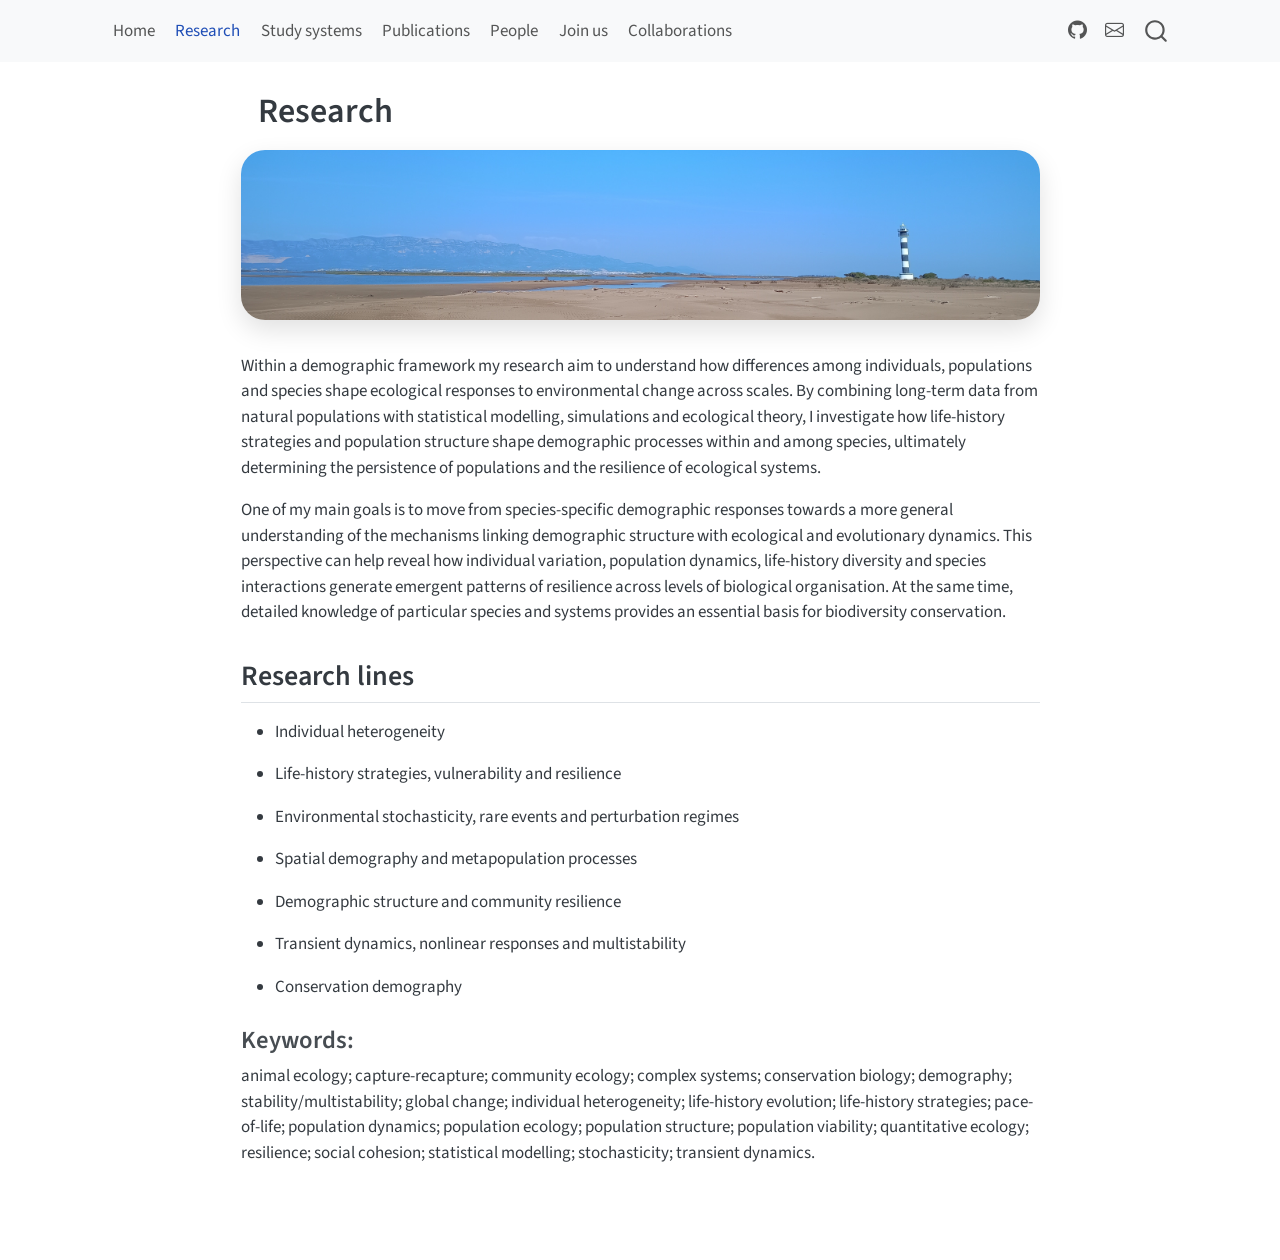
==== commit ea2c26fa: "Update website" ====
--- a/docs/about.html
+++ b/docs/about.html
@@ -38,7 +38,6 @@
 <script src="site_libs/quarto-html/tabsets/tabsets.js" type="module"></script>
 <script src="site_libs/quarto-html/popper.min.js"></script>
 <script src="site_libs/quarto-html/tippy.umd.min.js"></script>
-<script src="site_libs/quarto-html/anchor.min.js"></script>
 <link href="site_libs/quarto-html/tippy.css" rel="stylesheet">
 <link href="site_libs/quarto-html/quarto-syntax-highlighting-7f8f88aac4f3542376d5c11b86a4c14d.css" rel="stylesheet" id="quarto-text-highlighting-styles">
 <script src="site_libs/bootstrap/bootstrap.min.js"></script>
@@ -71,6 +70,7 @@
     "search-label": "Search"
   }
 }</script>
+<meta name="google-site-verification" content="0zf3fkTk4G6sEz_txolS93FAiGx9wi9hcuOX6dFUjDs">
 
 
 <link rel="stylesheet" href="styles.css">
@@ -107,6 +107,10 @@
   <li class="nav-item">
     <a class="nav-link" href="./people.html"> 
 <span class="menu-text">People</span></a>
+  </li>  
+  <li class="nav-item">
+    <a class="nav-link" href="./join-us.html"> 
+<span class="menu-text">Join us</span></a>
   </li>  
   <li class="nav-item">
     <a class="nav-link" href="./collaborations.html"> 
@@ -164,7 +168,7 @@
 <p>Within a demographic framework my research aim to understand how differences among individuals, populations and species shape ecological responses to environmental change across scales. By combining long-term data from natural populations with statistical modelling, simulations and ecological theory, I investigate how life-history strategies and population structure shape demographic processes within and among species, ultimately determining the persistence of populations and the resilience of ecological systems.</p>
 <p>One of my main goals is to move from species-specific demographic responses towards a more general understanding of the mechanisms linking demographic structure with ecological and evolutionary dynamics. This perspective can help reveal how individual variation, population dynamics, life-history diversity and species interactions generate emergent patterns of resilience across levels of biological organisation. At the same time, detailed knowledge of particular species and systems provides an essential basis for biodiversity conservation.</p>
 <section id="research-lines" class="level2">
-<h2 class="anchored" data-anchor-id="research-lines">Research lines</h2>
+<h2 data-anchor-id="research-lines">Research lines</h2>
 <div class="research-lines">
 <ul>
 <li><p>Individual heterogeneity <!-- — consequences of individual quality, behavioural variation, personality, social cohesion and other sources of heterogeneity for survival, reproduction and population dynamics. --></p></li>
@@ -177,7 +181,7 @@
 </ul>
 </div>
 <section id="keywords" class="level3">
-<h3 class="anchored" data-anchor-id="keywords">Keywords:</h3>
+<h3 data-anchor-id="keywords">Keywords:</h3>
 <p>animal ecology; capture-recapture; community ecology; complex systems; conservation biology; demography; stability/multistability; global change; individual heterogeneity; life-history evolution; life-history strategies; pace-of-life; population dynamics; population ecology; population structure; population viability; quantitative ecology; resilience; social cohesion; statistical modelling; stochasticity; transient dynamics.</p>
 
 
@@ -187,13 +191,6 @@
 </main> <!-- /main -->
 <script id="quarto-html-after-body" type="application/javascript">
   window.document.addEventListener("DOMContentLoaded", function (event) {
-    const icon = "";
-    const anchorJS = new window.AnchorJS();
-    anchorJS.options = {
-      placement: 'right',
-      icon: icon
-    };
-    anchorJS.add('.anchored');
     const isCodeAnnotation = (el) => {
       for (const clz of el.classList) {
         if (clz.startsWith('code-annotation-')) {                     
--- a/docs/styles.css
+++ b/docs/styles.css
@@ -1464,7 +1464,7 @@
   display: flex;
   gap: 0.7rem;
   width: max-content;
-  animation: study-scroll 90s linear infinite;
+  animation: study-scroll 70s linear infinite;
 }
 
 .study-carousel:hover .study-carousel-track {
@@ -1522,18 +1522,18 @@
   }
 
   .study-carousel-track {
-    animation-duration: 80s;
+    animation-duration: 70s;
   }
 }
 /* --- Slower study systems carousel --- */
 
 .study-carousel-track {
-  animation: study-scroll 150s linear infinite !important;
+  animation: study-scroll 80s linear infinite !important;
 }
 
 @media (max-width: 800px) {
   .study-carousel-track {
-    animation: study-scroll 150s linear infinite !important;
+    animation: study-scroll 80s linear infinite !important;
   }
 }
 /* --- Home text, keywords and contact block --- */
